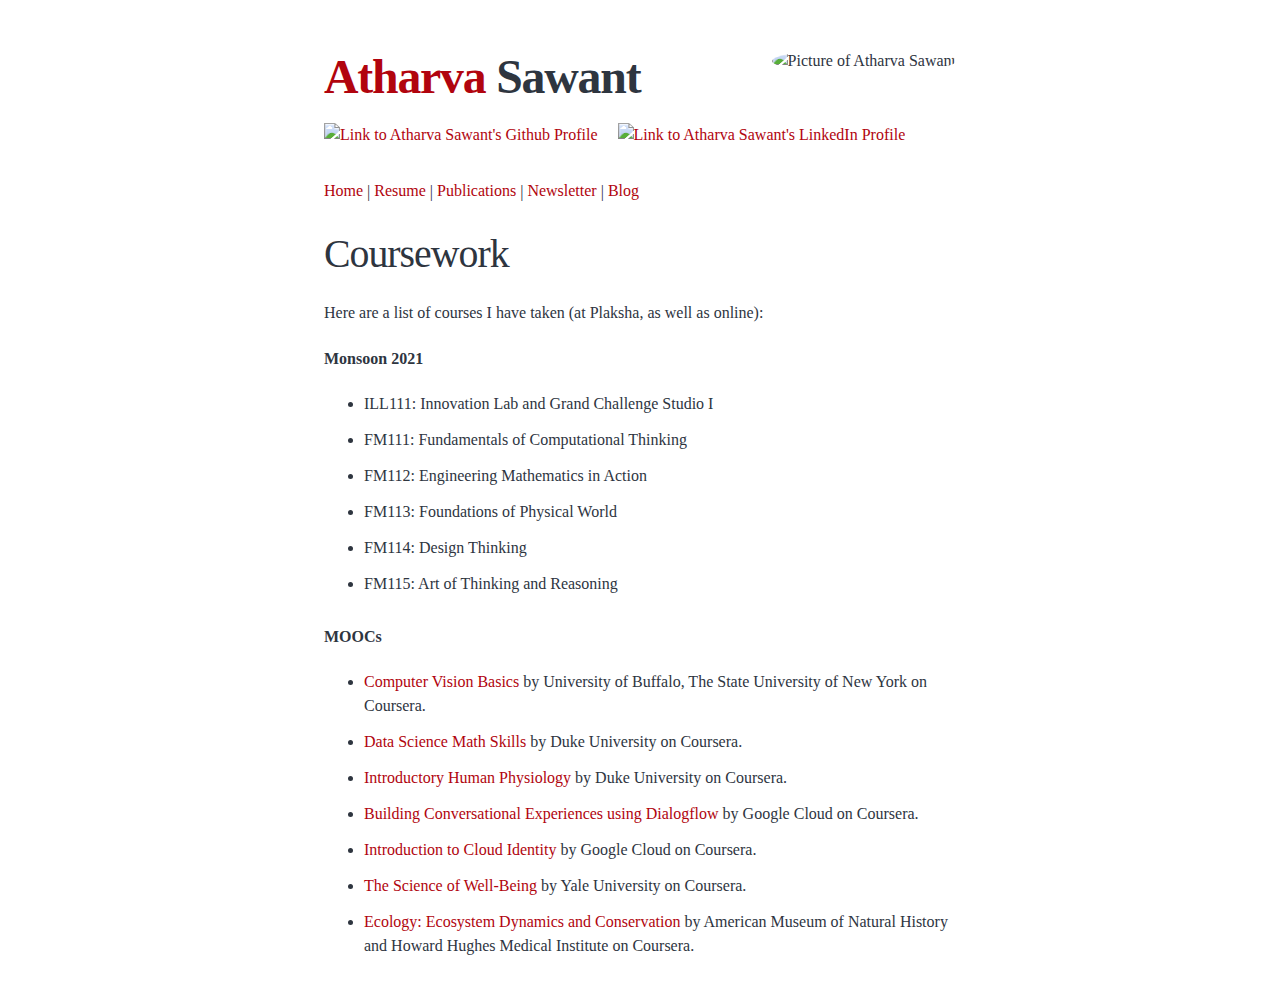
==== coursework.html @ f3d195c5 "Add files via upload" ====
<!DOCTYPE html>
<html>
<head>
	<meta charset="utf-8">
	<meta name="viewport" content="width=device-width, initial-scale=1.0">
	<meta name="description" content="Personal website of Atharva Sawant, a student at Plaksha University">
	<meta name="author" content="Atharva Sawant">
	<title>Atharva Sawant</title>
	<link rel="stylesheet" type="text/css" href="style.css">
	<link rel="icon" href="images/favicon.jpeg" type="image/jpg">	
</head>
<body id="override">
	<div id="landing" class="col-xs-4">
		<div id="me">
			<img src="images/me.jpg" alt="Picture of Atharva Sawant">
		</div>
		<div id="text">
			<h1 class="p1">
				<span id="stanford_red">Atharva</span>
				Sawant
			</h1>
			<ul id="social-ul">
				<li><a href="https://github.com/sawantatharva"><img src="icons/Github.svg" alt="Link to Atharva Sawant's Github Profile"></a></li>
				<li><a href="https://www.linkedin.com/in/atharvasawant/"><img src="icons/LinkedIn.svg" alt="Link to Atharva Sawant's LinkedIn Profile"></a></li>
			</ul>
			<p>
				<a href="home.html">Home</a> 
				|
				<a href="Atharva_Sawant_Resume.pdf">Resume</a> 
				|
				<a href="publications.html">Publications</a> 
				|
				<a href="https://daydreamed.substack.com/">Newsletter</a> 
				|
				<a href="https://atharvasawant.gatsbyjs.io/">Blog</a> 
			</p>
		</div>
		<div id="text">
			<h7 class="subhead">Coursework</h7>
			<p class="p3">Here are a list of courses I have taken (at Plaksha, as well as online):</p>
			<p>
				<strong>Monsoon 2021</strong>
			</p>
			<ul>
				<li>ILL111: Innovation Lab and Grand Challenge Studio I</li>
				<li>FM111: Fundamentals of Computational Thinking</li>
				<li>FM112: Engineering Mathematics in Action</li>
				<li>FM113: Foundations of Physical World</li>
				<li>FM114: Design Thinking</li>
				<li>FM115: Art of Thinking and Reasoning</li>
			</ul>
			<p>
				<strong>MOOCs</strong>
			</p>
			<ul>
				<li><a href="https://www.coursera.org/account/accomplishments/certificate/Z7TALTGMK2BE">Computer Vision Basics</a> by University of Buffalo, The State University of New York on Coursera.</li>
				<li><a href="https://www.coursera.org/account/accomplishments/certificate/YZ2UMUA9N7ET">Data Science Math Skills</a> by Duke University on Coursera.</li>
				<li><a href="https://www.coursera.org/account/accomplishments/certificate/Y8EME2MXECRC">Introductory Human Physiology</a> by Duke University on Coursera.</li>
				<li><a href="https://www.coursera.org/account/accomplishments/certificate/AVKDTAK84LL5">Building Conversational Experiences using Dialogflow</a> by Google Cloud on Coursera.</li>
				<li><a href="https://www.coursera.org/account/accomplishments/certificate/KC966NSMH3RQ">Introduction to Cloud Identity</a> by Google Cloud on Coursera.</li>
				<li><a href="https://www.coursera.org/account/accomplishments/certificate/62AX4JVMLPNF">The Science of Well-Being</a> by Yale University on Coursera.</li>
				<li><a href="https://www.coursera.org/account/accomplishments/certificate/Q4ZJY3R4NGVB">Ecology: Ecosystem Dynamics and Conservation</a> by American Museum of Natural History and Howard Hughes Medical Institute on Coursera.</li>
			</ul>
		</div>
	</div>
</body>
</html>
---- style.css ----
@font-face {
  font-family: "Proxima Nova R";
  src: url("fonts/Proxima_Nova_R.otf");
}

@font-face {
  font-family: "Proxima Nova SB";
  src: url("fonts/Proxima_Nova_SB.otf");
}

@media (max-width: 978px)
#override {
  margin: 0;
  padding: 1rem;
}

*, ::after, ::before {
  box-sizing: border-box;
}

#override {
  line-height: 1.5;
  font-family: Proxima Nova R;
  font-size: 1rem;
  margin: 0 auto;
  max-width: 42rem;
  padding: 0 1.25rem;
  text-align: center;
  color: #2e353f;
}

#landing {
  display: block;
  padding-top: 3rem;
  text-align: left;
  padding-bottom: 1rem;
  min-height: 1vh;
}

#me {
  text-align: right;
  float: right;
}

#me img {
  height: 10em;
  border-radius: 50%;
}

img {
  vertical-align: middle;
  border-style: none;
}

#landing .p1 {
  font-size: 2.986rem;
  font-family: Proxima Nova SB;
  letter-spacing: -0.025em;
  margin: 0 0 1rem 0;
}

h1 {
  line-height: 1.2;
}

#stanford_red {
  color: #B1040E;
}

#social-ul {
  padding-left: 0;
  margin: 0 0 2rem 0;
}

#social-ul li {
  display: inline;
  padding-right: 1rem;
}

li {
  padding-bottom: 0.75em;
}

#social-ul a {
  padding-top: 0;
  text-decoration: none;
  border: none;
}

#override a {
  padding-bottom: 0.1em;
  text-decoration: none;
  transition: background 1s;
  padding-top: 0.2em;
}

a {
  color: #B1040E;
  background-color: transparent;
}

#social-ul img {
    height: 2.5rem;
}

p {
  line-height: 1.625;
  margin: 0 0 1.25em 0;
  padding: 0;
}

p a:hover {
  color: #8C1515;
}

.subhead {
  font-size: 2.488rem;
  font-family: 'Jost', sans-serif;
  letter-spacing: -0.025em;
  font-family: Proxima Nova SB;
}

.na_msg {
  text-align: center;
  padding-top: 200px;
} 

.p3 {
  padding-top: 1em;
}

strong {
  font-family: Proxima Nova SB;
}

ul li a:hover {
  color: #8C1515;
}
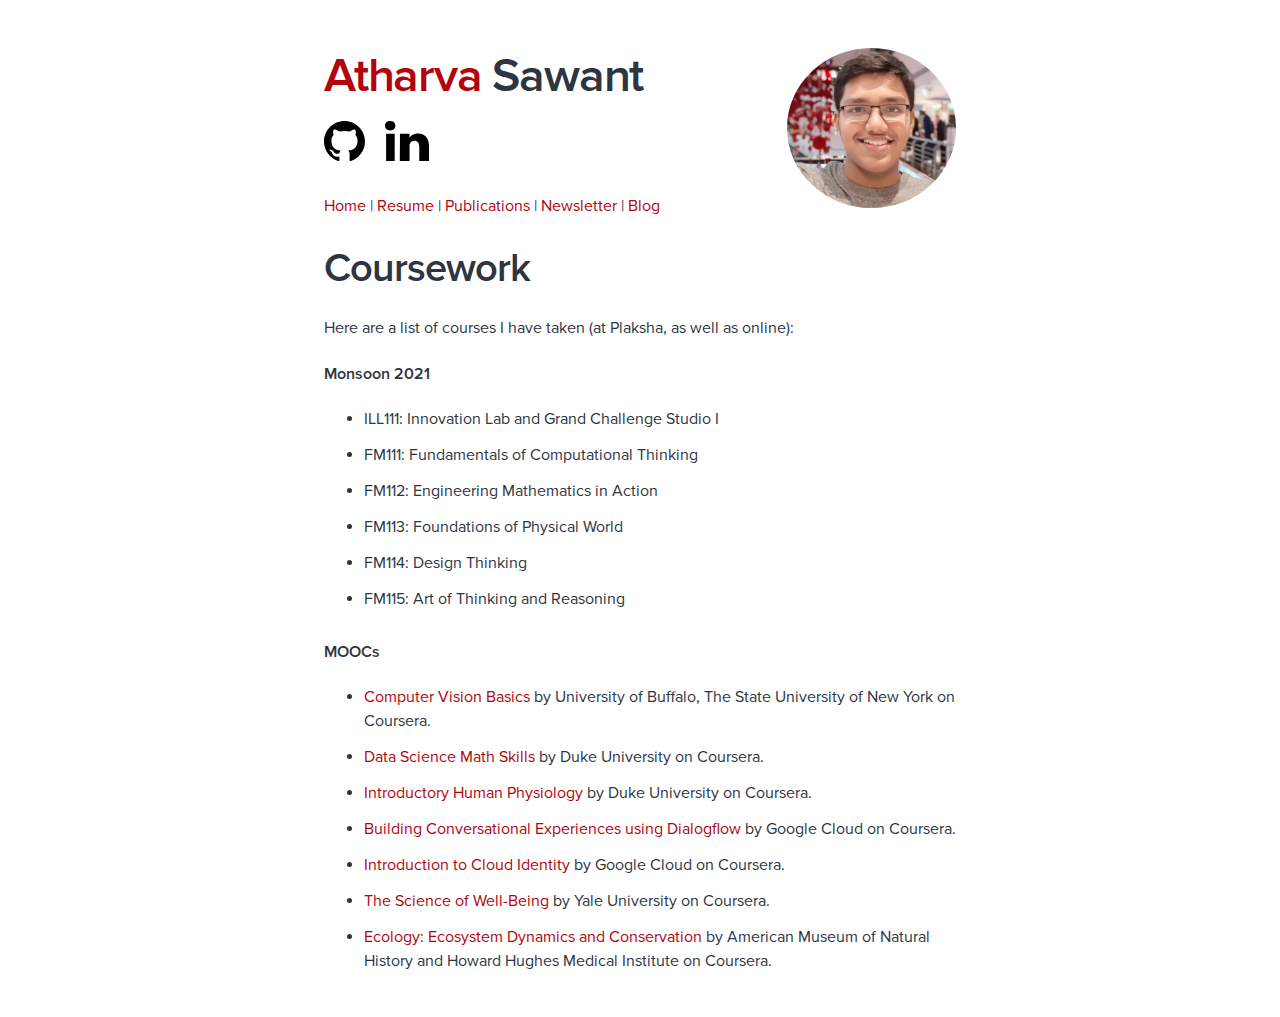
==== commit 361296e6: "Update coursework.html" ====
--- a/coursework.html
+++ b/coursework.html
@@ -24,7 +24,7 @@
 				<li><a href="https://www.linkedin.com/in/atharvasawant/"><img src="icons/LinkedIn.svg" alt="Link to Atharva Sawant's LinkedIn Profile"></a></li>
 			</ul>
 			<p>
-				<a href="home.html">Home</a> 
+				<a href="index.html">Home</a> 
 				|
 				<a href="Atharva_Sawant_Resume.pdf">Resume</a> 
 				|
@@ -64,4 +64,4 @@
 		</div>
 	</div>
 </body>
-</html>+</html>
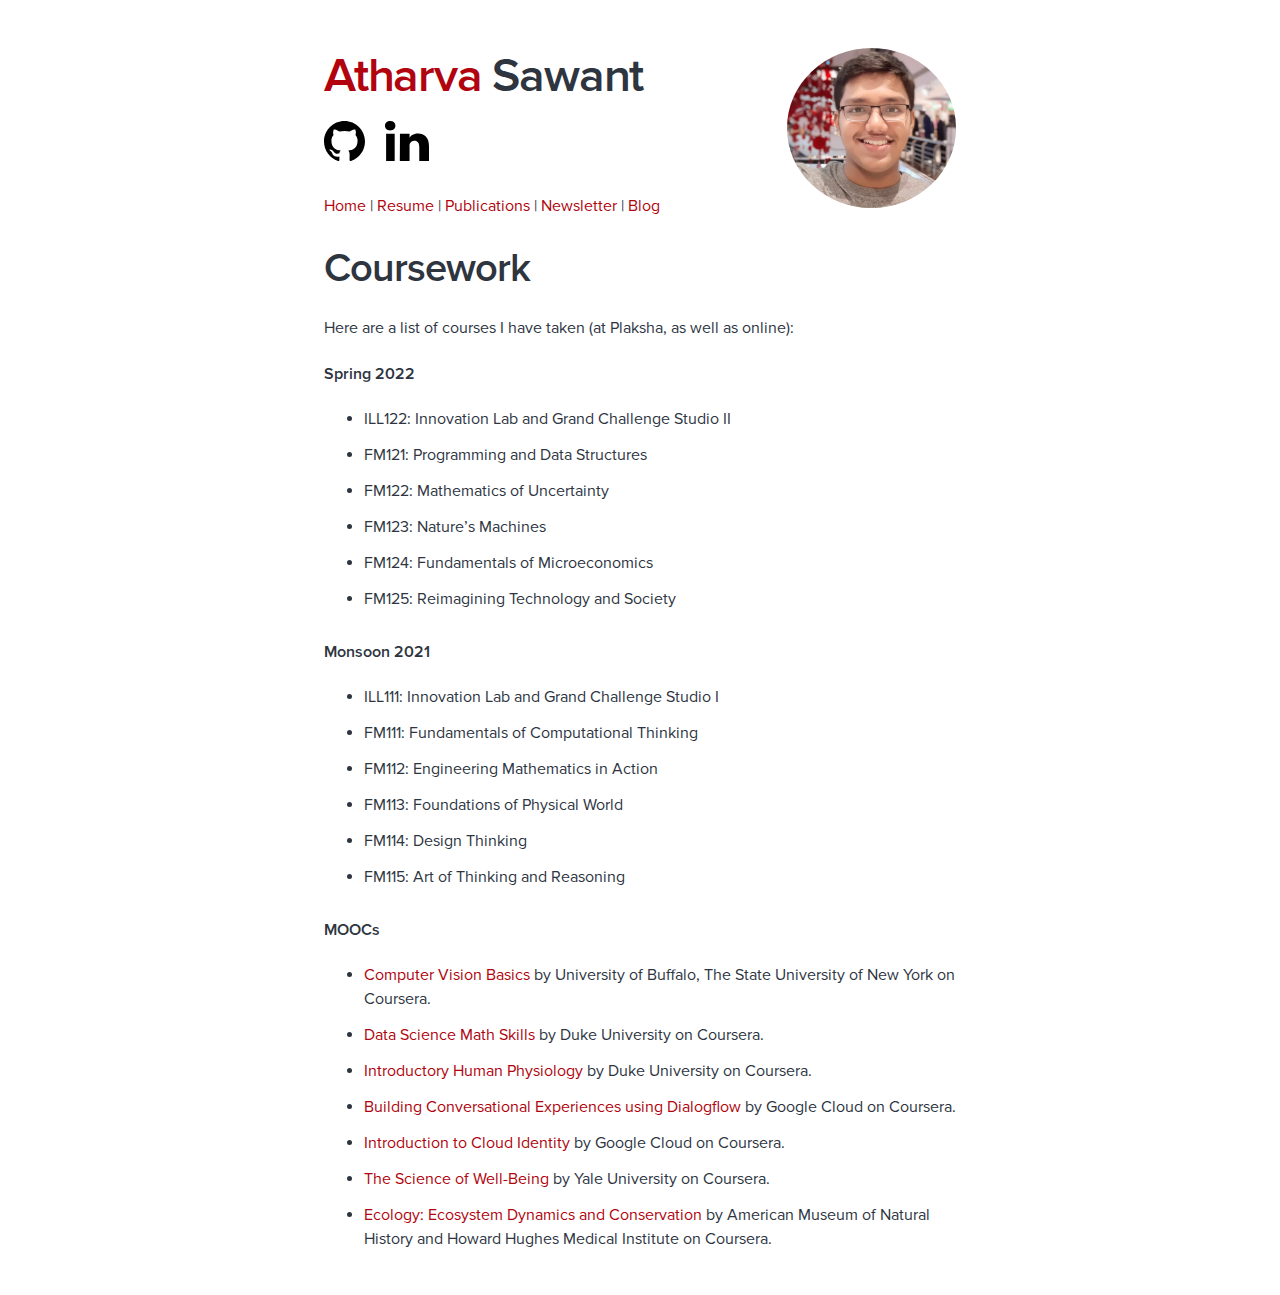
==== commit 69960f0c: "Update coursework.html" ====
--- a/coursework.html
+++ b/coursework.html
@@ -39,6 +39,17 @@
 			<h7 class="subhead">Coursework</h7>
 			<p class="p3">Here are a list of courses I have taken (at Plaksha, as well as online):</p>
 			<p>
+				<strong>Spring 2022</strong>
+			</p>
+			<ul>
+				<li>ILL122: Innovation Lab and Grand Challenge Studio II</li>
+				<li>FM121: Programming and Data Structures</li>
+				<li>FM122: Mathematics of Uncertainty</li>
+				<li>FM123: Nature’s Machines</li>
+				<li>FM124: Fundamentals of Microeconomics</li>
+				<li>FM125: Reimagining Technology and Society</li>
+			</ul>			
+			<p>
 				<strong>Monsoon 2021</strong>
 			</p>
 			<ul>
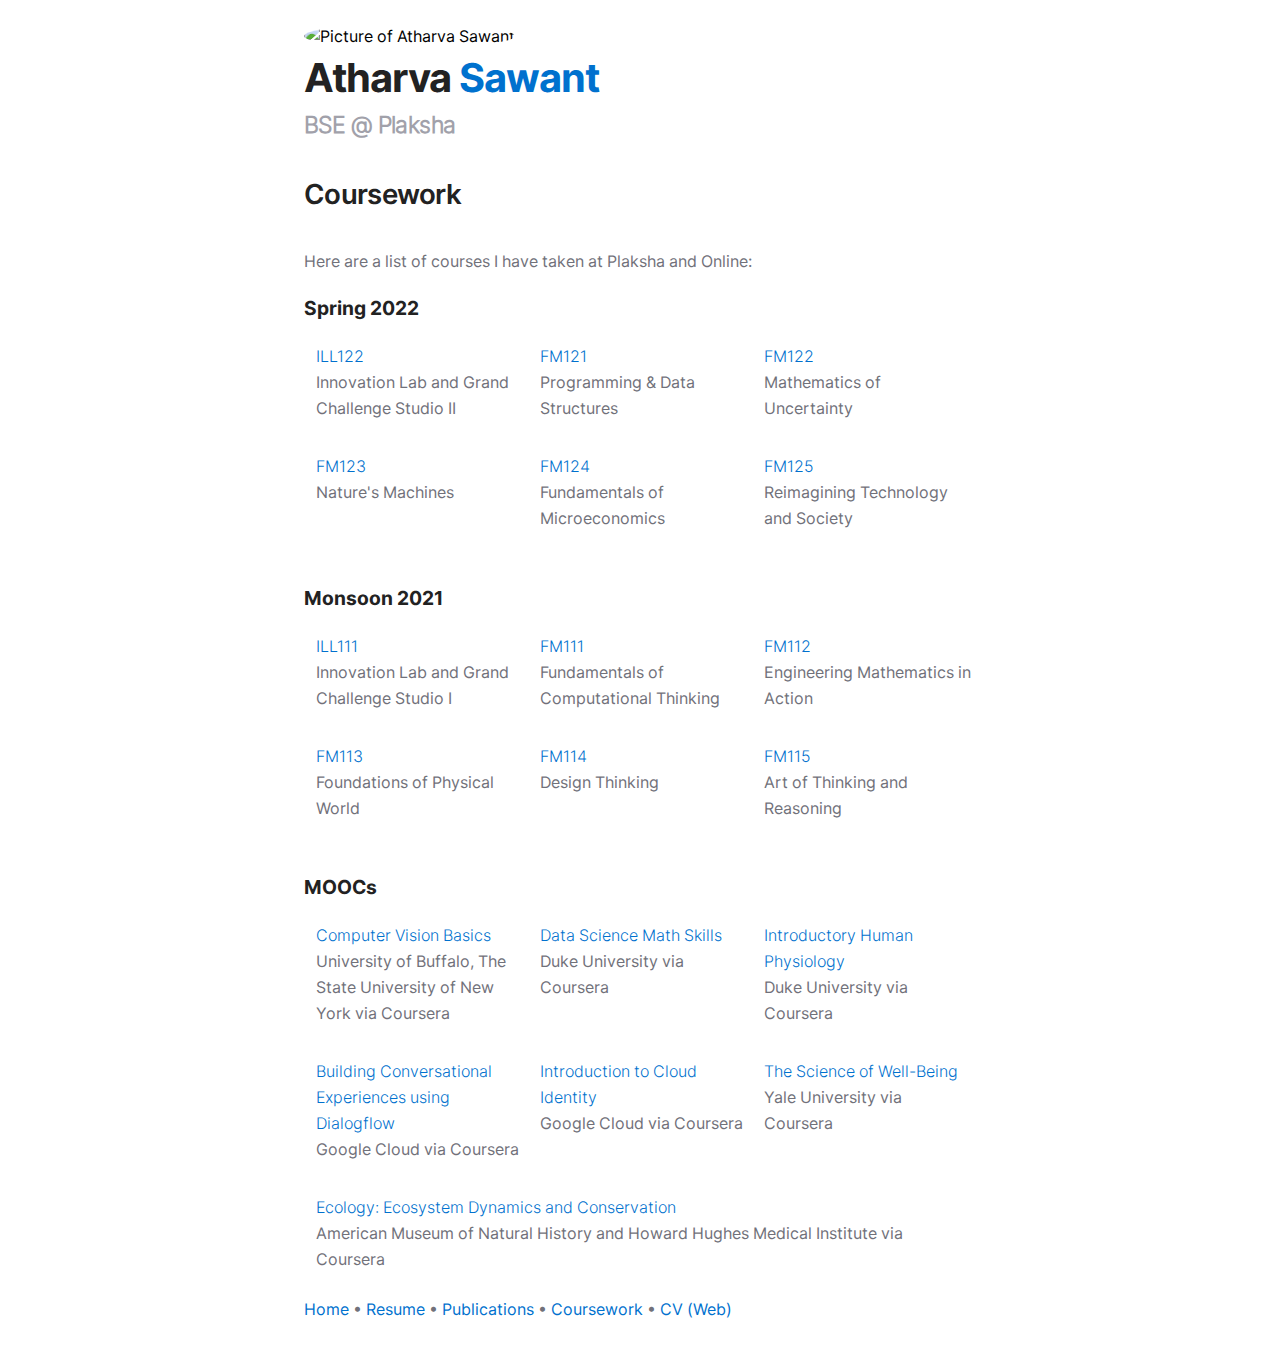
==== commit 264c52e9: "Add files via upload" ====
--- a/coursework.html
+++ b/coursework.html
@@ -5,74 +5,142 @@
 	<meta name="viewport" content="width=device-width, initial-scale=1.0">
 	<meta name="description" content="Personal website of Atharva Sawant, a student at Plaksha University">
 	<meta name="author" content="Atharva Sawant">
-	<title>Atharva Sawant</title>
+	<title>Coursework - Atharva Sawant</title>
 	<link rel="stylesheet" type="text/css" href="style.css">
-	<link rel="icon" href="images/favicon.jpeg" type="image/jpg">	
+	<link rel="icon" href="images/favicon.png" type="image/jpg">
 </head>
-<body id="override">
-	<div id="landing" class="col-xs-4">
-		<div id="me">
-			<img src="images/me.jpg" alt="Picture of Atharva Sawant">
+	<body id="override">
+		<div id="landing">
+			<div id="me">
+				<img src="images/me.png" alt="Picture of Atharva Sawant">
+			</div>
+			<div id="text">
+				<h1 class="p1"> Atharva
+				<span id="columbia_blue">Sawant</span>
+				</h1>
+				<h2 class="p2">BSE @ Plaksha</h2>
+				<h3 class="p3">Coursework</h3>
+				<p>Here are a list of courses I have taken at Plaksha and Online:</p>
+				<p class="semester">Spring 2022</p>
+				<div class="row">
+					<p class="four column course">
+						<span class="course-number"> ILL122 </span>
+						<br>
+						<span class="course-name"> Innovation Lab and Grand Challenge Studio II </span>
+					</p>
+					<p class="four column course">
+						<span class="course-number"> FM121 </span>
+						<br>
+						<span class="course-name"> Programming & Data Structures </span>
+					</p>
+					<p class="four column course">
+						<span class="course-number"> FM122 </span>
+						<br>
+						<span class="course-name"> Mathematics of Uncertainty </span>
+					</p>
+				</div>
+					<br>
+				<div class="row">
+					<p class="four column course">
+						<span class="course-number"> FM123 </span>
+						<br>
+						<span class="course-name"> Nature's Machines </span>
+					</p>
+					<p class="four column course">
+						<span class="course-number"> FM124 </span>
+						<br>
+						<span class="course-name"> Fundamentals of Microeconomics </span>
+					</p>
+					<p class="four column course">
+						<span class="course-number"> FM125 </span>
+						<br>
+						<span class="course-name"> Reimagining Technology and Society </span>
+					</p>
+				</div>
+					<br>
+				<p class="semester">Monsoon 2021</p>
+				<div class="row">
+					<p class="four column course">
+						<span class="course-number"> ILL111 </span>
+						<br>
+						<span class="course-name"> Innovation Lab and Grand Challenge Studio I </span>
+					</p>
+					<p class="four column course">
+						<span class="course-number"> FM111 </span>
+						<br>
+						<span class="course-name"> Fundamentals of Computational Thinking </span>
+					</p>
+					<p class="four column course">
+						<span class="course-number"> FM112 </span>
+						<br>
+						<span class="course-name"> Engineering Mathematics in Action </span>
+					</p>
+				</div>
+					<br>
+				<div class="row">
+					<p class="four column course">
+						<span class="course-number"> FM113 </span>
+						<br>
+						<span class="course-name"> Foundations of Physical World </span>
+					</p>
+					<p class="four column course">
+						<span class="course-number"> FM114 </span>
+						<br>
+						<span class="course-name"> Design Thinking </span>
+					</p>
+					<p class="four column course">
+						<span class="course-number"> FM115 </span>
+						<br>
+						<span class="course-name"> Art of Thinking and Reasoning </span>
+					</p>
+				</div>
+					<br>
+				<p class="semester">MOOCs</p>
+				<div class="row">
+					<p class="four column course">
+						<span class="course-number"><a href="https://www.coursera.org/account/accomplishments/certificate/Z7TALTGMK2BE">Computer Vision Basics</a></span>
+						<br>
+						<span class="course-name"> University of Buffalo, The State University of New York via Coursera</span>
+					</p>
+					<p class="four column course">
+						<span class="course-number"><a href="https://www.coursera.org/account/accomplishments/certificate/YZ2UMUA9N7ET">Data Science Math Skills</a></span>
+						<br>
+						<span class="course-name"> Duke University via Coursera</span>
+					</p>
+					<p class="four column course">
+						<span class="course-number"><a href="https://www.coursera.org/account/accomplishments/certificate/Y8EME2MXECRC">Introductory Human Physiology</a></span>
+						<br>
+						<span class="course-name"> Duke University via Coursera</span>
+					</p>
+				</div>
+					<br>
+				<div class="row">
+					<p class="four column course">
+						<span class="course-number"><a href="https://www.coursera.org/account/accomplishments/certificate/AVKDTAK84LL5">Building Conversational Experiences using Dialogflow</a></span>
+						<br>
+						<span class="course-name">Google Cloud via Coursera</span>
+					</p>
+					<p class="four column course">
+						<span class="course-number"><a href="https://www.coursera.org/account/accomplishments/certificate/KC966NSMH3RQ">Introduction to Cloud Identity</a></span>
+						<br>
+						<span class="course-name">Google Cloud via Coursera</span>
+					</p>
+					<p class="four column course">
+						<span class="course-number"><a href="https://www.coursera.org/account/accomplishments/certificate/62AX4JVMLPNF">The Science of Well-Being</a></span>
+						<br>
+						<span class="course-name">Yale University via Coursera</span>
+					</p>
+				</div>
+					<br>
+				<div class="row">
+					<p class="four column course">
+						<span class="course-number"><a href="https://www.coursera.org/account/accomplishments/certificate/Q4ZJY3R4NGVB">Ecology: Ecosystem Dynamics and Conservation </a></span>
+						<br>
+						<span class="course-name">American Museum of Natural History and Howard Hughes Medical Institute via Coursera</span>
+					</p>
+				</div>
+			</div>
+			<p><a href="index.html">Home</a> • <a href="Resume.pdf">Resume</a> • <a href="publications.html">Publications</a> • <a href="coursework.html">Coursework</a> • <a href="cv.html">CV (Web)</a></p>
 		</div>
-		<div id="text">
-			<h1 class="p1">
-				<span id="stanford_red">Atharva</span>
-				Sawant
-			</h1>
-			<ul id="social-ul">
-				<li><a href="https://github.com/sawantatharva"><img src="icons/Github.svg" alt="Link to Atharva Sawant's Github Profile"></a></li>
-				<li><a href="https://www.linkedin.com/in/atharvasawant/"><img src="icons/LinkedIn.svg" alt="Link to Atharva Sawant's LinkedIn Profile"></a></li>
-			</ul>
-			<p>
-				<a href="index.html">Home</a> 
-				|
-				<a href="Atharva_Sawant_Resume.pdf">Resume</a> 
-				|
-				<a href="publications.html">Publications</a> 
-				|
-				<a href="https://daydreamed.substack.com/">Newsletter</a> 
-				|
-				<a href="https://atharvasawant.gatsbyjs.io/">Blog</a> 
-			</p>
-		</div>
-		<div id="text">
-			<h7 class="subhead">Coursework</h7>
-			<p class="p3">Here are a list of courses I have taken (at Plaksha, as well as online):</p>
-			<p>
-				<strong>Spring 2022</strong>
-			</p>
-			<ul>
-				<li>ILL122: Innovation Lab and Grand Challenge Studio II</li>
-				<li>FM121: Programming and Data Structures</li>
-				<li>FM122: Mathematics of Uncertainty</li>
-				<li>FM123: Nature’s Machines</li>
-				<li>FM124: Fundamentals of Microeconomics</li>
-				<li>FM125: Reimagining Technology and Society</li>
-			</ul>			
-			<p>
-				<strong>Monsoon 2021</strong>
-			</p>
-			<ul>
-				<li>ILL111: Innovation Lab and Grand Challenge Studio I</li>
-				<li>FM111: Fundamentals of Computational Thinking</li>
-				<li>FM112: Engineering Mathematics in Action</li>
-				<li>FM113: Foundations of Physical World</li>
-				<li>FM114: Design Thinking</li>
-				<li>FM115: Art of Thinking and Reasoning</li>
-			</ul>
-			<p>
-				<strong>MOOCs</strong>
-			</p>
-			<ul>
-				<li><a href="https://www.coursera.org/account/accomplishments/certificate/Z7TALTGMK2BE">Computer Vision Basics</a> by University of Buffalo, The State University of New York on Coursera.</li>
-				<li><a href="https://www.coursera.org/account/accomplishments/certificate/YZ2UMUA9N7ET">Data Science Math Skills</a> by Duke University on Coursera.</li>
-				<li><a href="https://www.coursera.org/account/accomplishments/certificate/Y8EME2MXECRC">Introductory Human Physiology</a> by Duke University on Coursera.</li>
-				<li><a href="https://www.coursera.org/account/accomplishments/certificate/AVKDTAK84LL5">Building Conversational Experiences using Dialogflow</a> by Google Cloud on Coursera.</li>
-				<li><a href="https://www.coursera.org/account/accomplishments/certificate/KC966NSMH3RQ">Introduction to Cloud Identity</a> by Google Cloud on Coursera.</li>
-				<li><a href="https://www.coursera.org/account/accomplishments/certificate/62AX4JVMLPNF">The Science of Well-Being</a> by Yale University on Coursera.</li>
-				<li><a href="https://www.coursera.org/account/accomplishments/certificate/Q4ZJY3R4NGVB">Ecology: Ecosystem Dynamics and Conservation</a> by American Museum of Natural History and Howard Hughes Medical Institute on Coursera.</li>
-			</ul>
-		</div>
-	</div>
-</body>
+	</body>
 </html>
--- a/style.css
+++ b/style.css
@@ -1,11 +1,31 @@
 @font-face {
-  font-family: "Proxima Nova R";
-  src: url("fonts/Proxima_Nova_R.otf");
-}
-
-@font-face {
-  font-family: "Proxima Nova SB";
-  src: url("fonts/Proxima_Nova_SB.otf");
+  font-family: "Inter R";
+  src: url("fonts/Inter-Regular.otf");
+}
+
+@font-face {
+  font-family: "Inter SB";
+  src: url("fonts/Inter-SemiBold.otf");
+}
+
+@font-face {
+  font-family: "Inter M";
+  src: url("fonts/Inter-Medium.otf");
+}
+
+@font-face {
+  font-family: "Inter B";
+  src: url("fonts/Inter-Bold.otf");
+}
+
+@font-face {
+  font-family: "Inter T";
+  src: url("fonts/Inter-Thin.otf");
+}
+
+@font-face {
+  font-family: "Inter L";
+  src: url("fonts/Inter-Light.otf");
 }
 
 @media (max-width: 978px)
@@ -14,32 +34,35 @@
   padding: 1rem;
 }
 
-*, ::after, ::before {
-  box-sizing: border-box;
+@media (min-width: 979px)
+#override {
+  overflow: hidden;
 }
 
 #override {
   line-height: 1.5;
-  font-family: Proxima Nova R;
+  font-family: Inter R;
   font-size: 1rem;
   margin: 0 auto;
   max-width: 42rem;
   padding: 0 1.25rem;
   text-align: center;
-  color: #2e353f;
 }
 
 #landing {
   display: block;
-  padding-top: 3rem;
+  padding-top: 1.5rem;
   text-align: left;
   padding-bottom: 1rem;
   min-height: 1vh;
 }
 
+div {
+  display: block;
+}
+
 #me {
-  text-align: right;
-  float: right;
+  text-align: left;
 }
 
 #me img {
@@ -48,91 +71,136 @@
 }
 
 img {
-  vertical-align: middle;
-  border-style: none;
+  border: 0;
 }
 
 #landing .p1 {
-  font-size: 2.986rem;
-  font-family: Proxima Nova SB;
+  font-size: 2.488rem;
+  font-family: Inter B;
   letter-spacing: -0.025em;
-  margin: 0 0 1rem 0;
-}
-
-h1 {
-  line-height: 1.2;
-}
-
-#stanford_red {
-  color: #B1040E;
-}
-
-#social-ul {
-  padding-left: 0;
+  margin: 0;
+  color: #222222;
+}
+
+#columbia_blue {
+  color: #0071ce;
+}
+
+#landing .p2 {
+  font-size: 1.44rem;
+  font-family: Inter L;
+  letter-spacing: -0.025em;
   margin: 0 0 2rem 0;
-}
-
-#social-ul li {
-  display: inline;
-  padding-right: 1rem;
-}
-
-li {
-  padding-bottom: 0.75em;
-}
-
-#social-ul a {
-  padding-top: 0;
-  text-decoration: none;
-  border: none;
-}
-
-#override a {
-  padding-bottom: 0.1em;
-  text-decoration: none;
-  transition: background 1s;
-  padding-top: 0.2em;
-}
-
-a {
-  color: #B1040E;
-  background-color: transparent;
-}
-
-#social-ul img {
-    height: 2.5rem;
+  color: #a1a1aa;
 }
 
 p {
   line-height: 1.625;
-  margin: 0 0 1.25em 0;
   padding: 0;
+  margin: 0 0 5 0;
+  display: block;
+  color: #71717a;
+  font-family: Inter R;
+}
+
+p a {
+  color: #0071ce;
+  text-decoration: none;
 }
 
 p a:hover {
-  color: #8C1515;
-}
-
-.subhead {
-  font-size: 2.488rem;
-  font-family: 'Jost', sans-serif;
+  color: #022169;
+}
+
+#landing .p3 {
+  font-size: 1.728rem;
+  font-family: Inter SB;
   letter-spacing: -0.025em;
-  font-family: Proxima Nova SB;
+  margin: 0 0 2rem 0;
+  color: #222222;
 }
 
 .na_msg {
   text-align: center;
-  padding-top: 200px;
+  padding-top: 50px;
+  padding-bottom: 100px;
 } 
 
-.p3 {
-  padding-top: 1em;
-}
-
-strong {
-  font-family: Proxima Nova SB;
-}
-
-ul li a:hover {
-  color: #8C1515;
+.semester {
+  font-size: 1.2rem;
+  font-family: Inter B;
+  color: #222222;
+}
+
+.row {
+  display: flex;
+  justify-content: space-between;
+  flex-direction: row;
+  flex-wrap: wrap;
+}
+
+@media (min-width: 550px)
+.four.columns {
+    width: 30.6666666667%;
+}
+
+@media (min-width: 550px)
+.column:first-child, .columns:first-child {
+    margin-left: 0;
+}
+
+.course {
+  margin: 0 0.25rem 0 0.25rem;
+  padding: 0 0 0.5rem 0.5rem;
+  flex-grow: 1;
+  flex-shrink: 0%;
+  flex-basis: 0%;
+}
+
+.columns {
+  float: left;
+  box-sizing: border-box;
+}
+
+.course-number {
+  font-family: Inter L;
+  color: #0071ce;
+}
+
+#landing .p4 {
+  margin: 0 0 0.25rem 0;
+  padding: 0 0.75 0.50 0;
+  font-size: 1.2rem;
+  color: #222222;
+  font-family: Inter R;
+}
+
+@media (min-width: 550px)
+.two.columns {
+    width: 13.333333333%;
+}
+
+.date {
+  margin: 0 0.25 0 0.25;
+  padding: 0 0 0.5 0;
+  font-family: Inter L;
+  flex-grow: 1;
+  flex-shrink: 0;
+  flex-basis: 0%;
+  color: #0071ce;
+}
+
+
+@media (min-width: 550px)
+.ten.columns {
+    width: 82.6666666667%;
+}
+
+.exp {
+  margin: 0 0.25rem 0.25rem 0;
+  padding:  0 0 0.5rem 0;
+  flex-grow: 2;
+  flex-shrink: 0;
+  flex-basis: 0%;
+  font-family: Inter R;
 }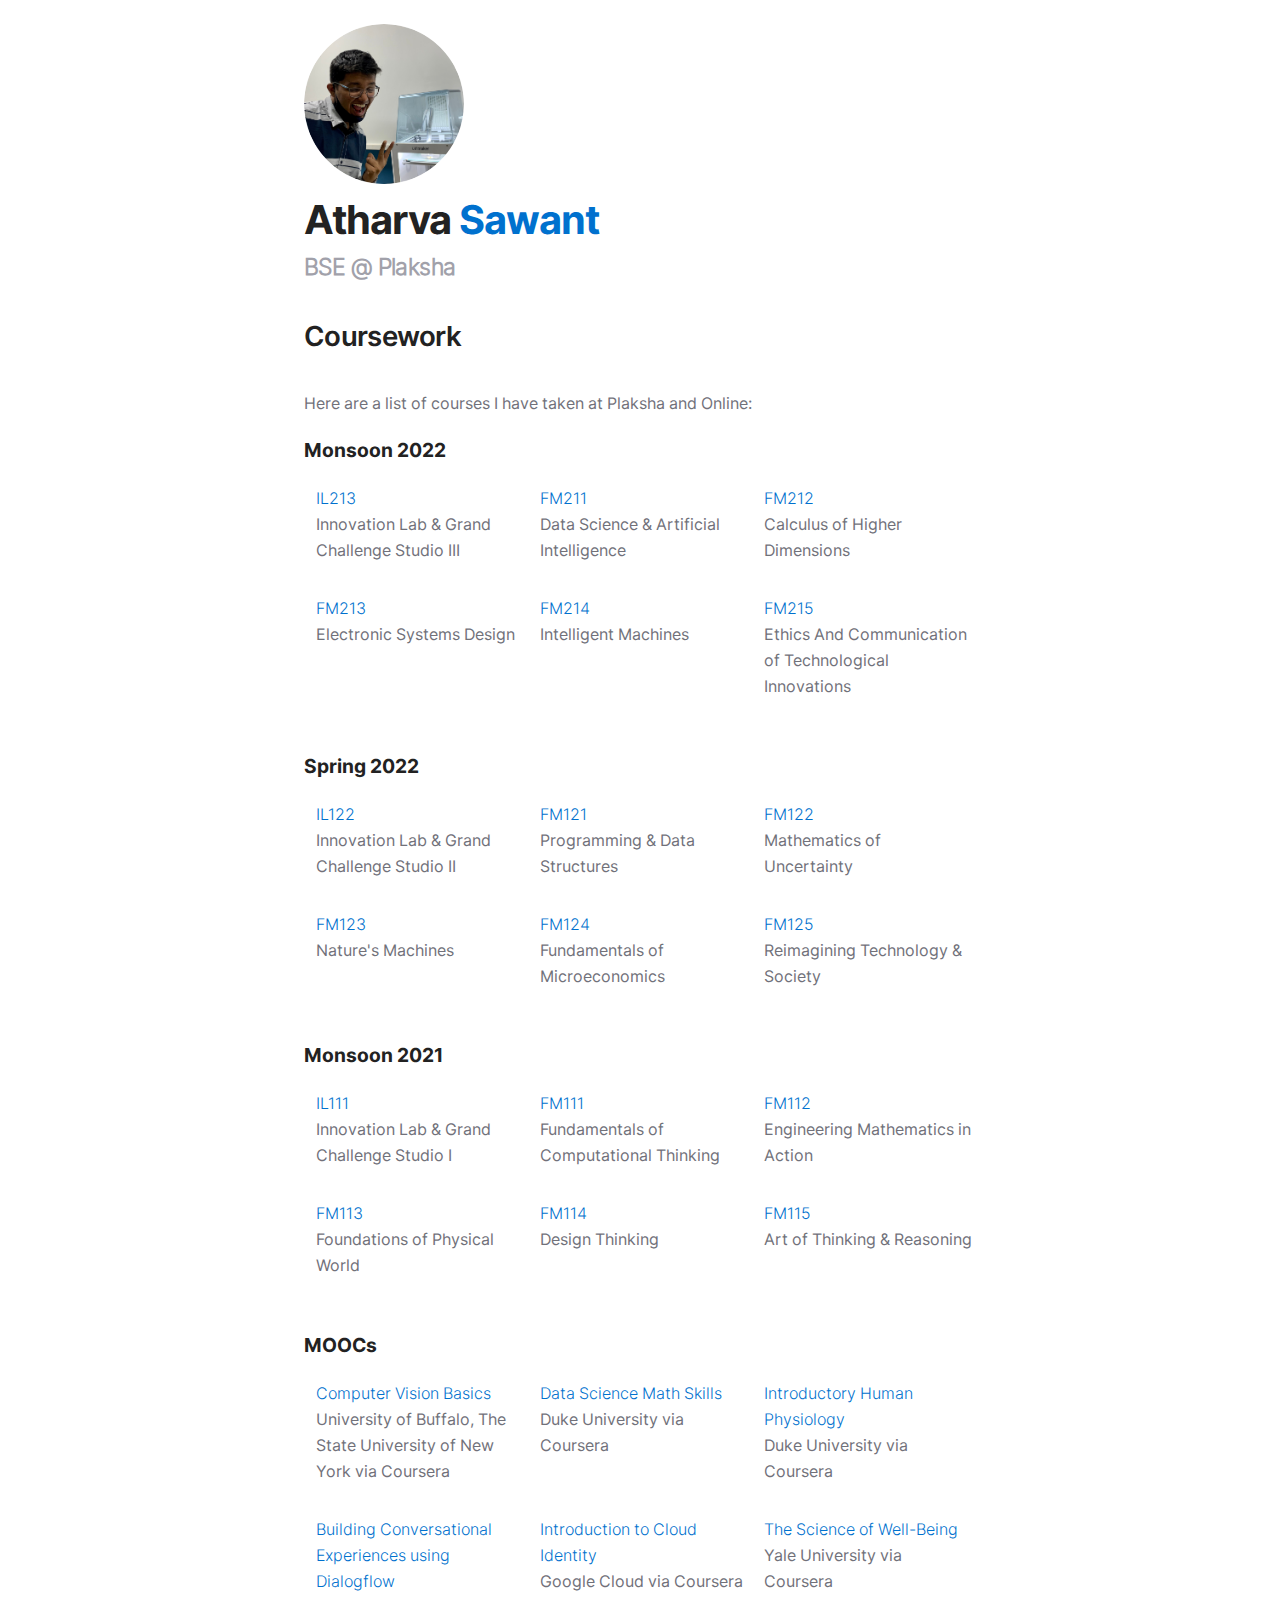
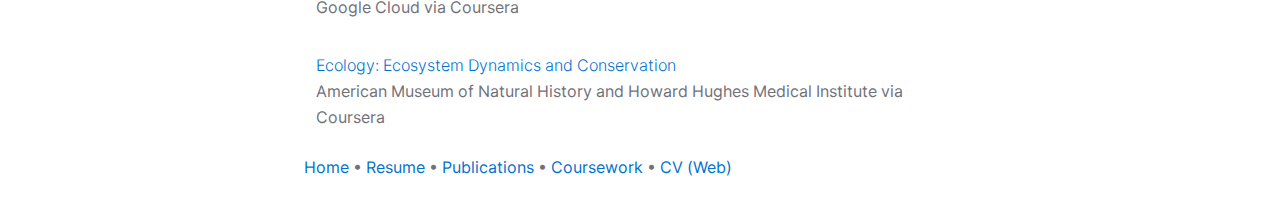
==== commit 34ef78b6: "Update coursework.html" ====
--- a/coursework.html
+++ b/coursework.html
@@ -21,12 +21,49 @@
 				<h2 class="p2">BSE @ Plaksha</h2>
 				<h3 class="p3">Coursework</h3>
 				<p>Here are a list of courses I have taken at Plaksha and Online:</p>
+				<p class="semester">Monsoon 2022</p>
+				<div class="row">
+					<p class="four column course">
+						<span class="course-number"> IL213 </span>
+						<br>
+						<span class="course-name"> Innovation Lab & Grand Challenge Studio III </span>
+					</p>
+					<p class="four column course">
+						<span class="course-number"> FM211 </span>
+						<br>
+						<span class="course-name"> Data Science & Artificial Intelligence </span>
+					</p>
+					<p class="four column course">
+						<span class="course-number"> FM212 </span>
+						<br>
+						<span class="course-name"> Calculus of Higher Dimensions </span>
+					</p>
+				</div>
+					<br>
+				<div class="row">
+					<p class="four column course">
+						<span class="course-number"> FM213 </span>
+						<br>
+						<span class="course-name"> Electronic Systems Design </span>
+					</p>
+					<p class="four column course">
+						<span class="course-number"> FM214 </span>
+						<br>
+						<span class="course-name"> Intelligent Machines </span>
+					</p>
+					<p class="four column course">
+						<span class="course-number"> FM215 </span>
+						<br>
+						<span class="course-name"> Ethics And Communication of Technological Innovations </span>
+					</p>
+				</div>
+					<br>
 				<p class="semester">Spring 2022</p>
 				<div class="row">
 					<p class="four column course">
-						<span class="course-number"> ILL122 </span>
+						<span class="course-number"> IL122 </span>
 						<br>
-						<span class="course-name"> Innovation Lab and Grand Challenge Studio II </span>
+						<span class="course-name"> Innovation Lab & Grand Challenge Studio II </span>
 					</p>
 					<p class="four column course">
 						<span class="course-number"> FM121 </span>
@@ -54,16 +91,16 @@
 					<p class="four column course">
 						<span class="course-number"> FM125 </span>
 						<br>
-						<span class="course-name"> Reimagining Technology and Society </span>
+						<span class="course-name"> Reimagining Technology & Society </span>
 					</p>
 				</div>
 					<br>
 				<p class="semester">Monsoon 2021</p>
 				<div class="row">
 					<p class="four column course">
-						<span class="course-number"> ILL111 </span>
+						<span class="course-number"> IL111 </span>
 						<br>
-						<span class="course-name"> Innovation Lab and Grand Challenge Studio I </span>
+						<span class="course-name"> Innovation Lab & Grand Challenge Studio I </span>
 					</p>
 					<p class="four column course">
 						<span class="course-number"> FM111 </span>
@@ -91,7 +128,7 @@
 					<p class="four column course">
 						<span class="course-number"> FM115 </span>
 						<br>
-						<span class="course-name"> Art of Thinking and Reasoning </span>
+						<span class="course-name"> Art of Thinking & Reasoning </span>
 					</p>
 				</div>
 					<br>
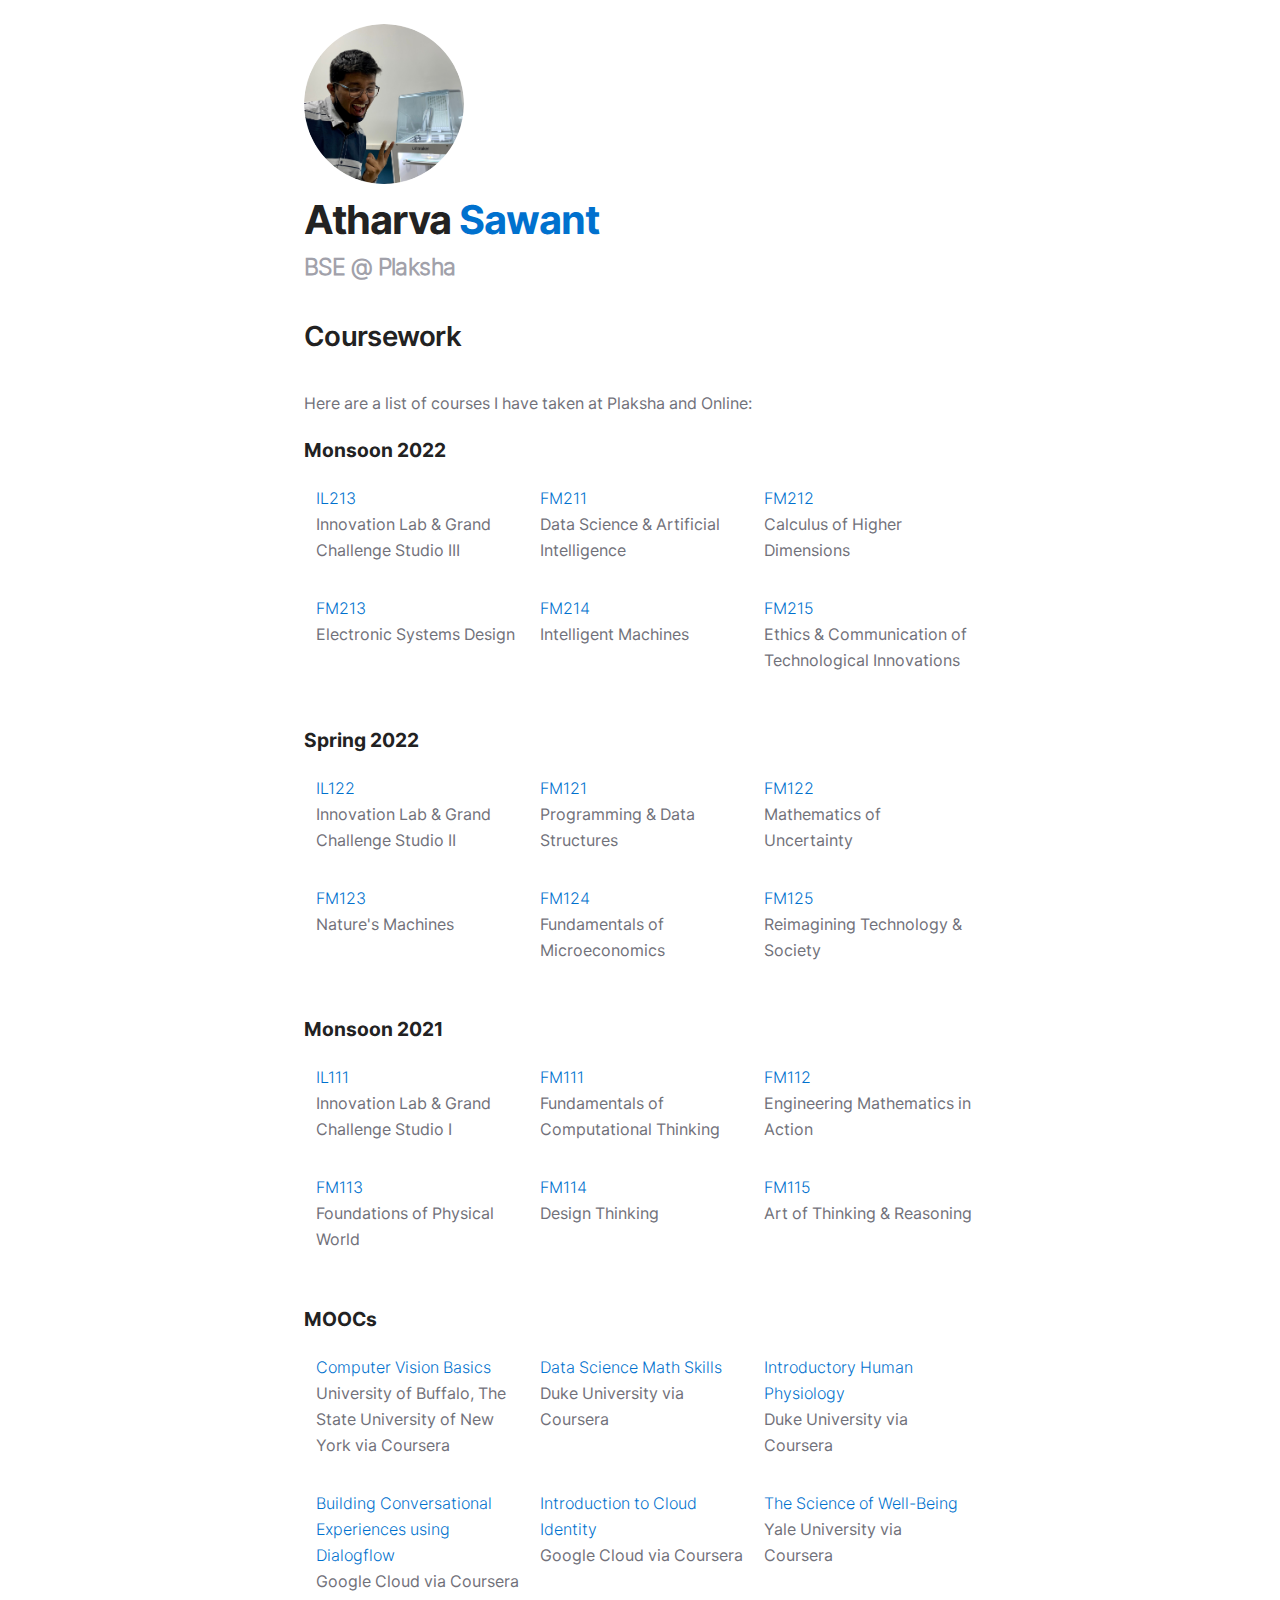
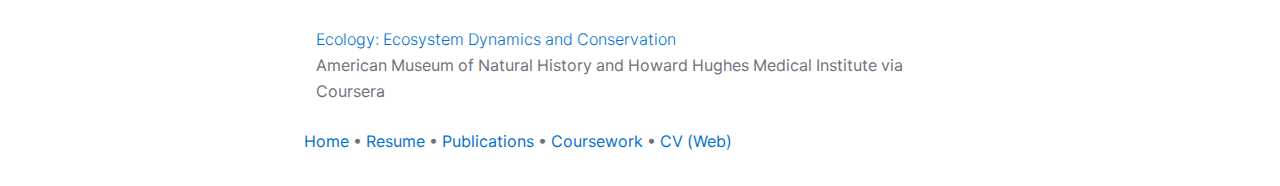
==== commit e0b2d8dc: "Update coursework.html" ====
--- a/coursework.html
+++ b/coursework.html
@@ -54,7 +54,7 @@
 					<p class="four column course">
 						<span class="course-number"> FM215 </span>
 						<br>
-						<span class="course-name"> Ethics And Communication of Technological Innovations </span>
+						<span class="course-name"> Ethics & Communication of Technological Innovations </span>
 					</p>
 				</div>
 					<br>
